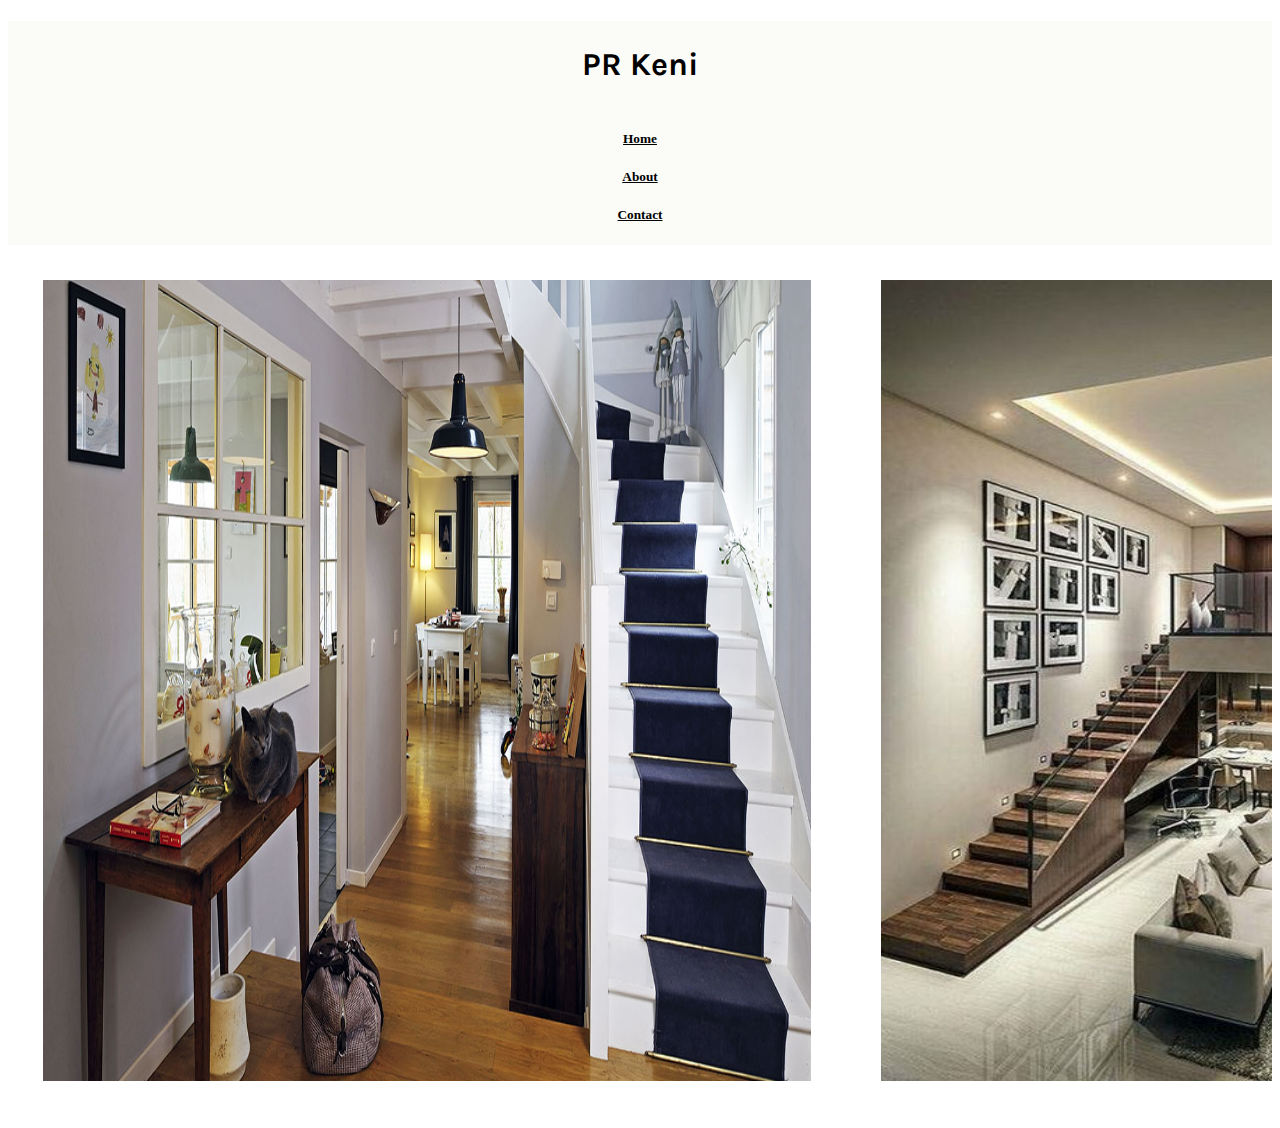
==== index.html @ 401a33f7 "done" ====
<!DOCTYPE html>
<html lang="en">
<head>
    <meta charset="UTF-8">
    <meta name="viewport" content="width=device-width, initial-scale=1.0">
    <title>PR Keni</title>

    <!---------- Bootstrap Links ---------->
    <link rel="stylesheet" href="https://cdn.jsdelivr.net/npm/bootstrap@4.5.3/dist/css/bootstrap.min.css"
        integrity="sha384-TX8t27EcRE3e/ihU7zmQxVncDAy5uIKz4rEkgIXeMed4M0jlfIDPvg6uqKI2xXr2" crossorigin="anonymous">
    <script src="https://code.jquery.com/jquery-3.5.1.slim.min.js"
        integrity="sha384-DfXdz2htPH0lsSSs5nCTpuj/zy4C+OGpamoFVy38MVBnE+IbbVYUew+OrCXaRkfj" crossorigin="anonymous">
    </script>
    <script src="https://cdn.jsdelivr.net/npm/popper.js@1.16.1/dist/umd/popper.min.js"
        integrity="sha384-9/reFTGAW83EW2RDu2S0VKaIzap3H66lZH81PoYlFhbGU+6BZp6G7niu735Sk7lN" crossorigin="anonymous">
    </script>
    <script src="https://cdn.jsdelivr.net/npm/bootstrap@4.5.3/dist/js/bootstrap.min.js"
        integrity="sha384-w1Q4orYjBQndcko6MimVbzY0tgp4pWB4lZ7lr30WKz0vr/aWKhXdBNmNb5D92v7s" crossorigin="anonymous">
    </script>

    <!---------- External Css ---------->
    <link rel="stylesheet" href="css/styles.css">

    <!-- Google Fonts -->
    <link rel="preconnect" href="https://fonts.gstatic.com">
    <link href="https://fonts.googleapis.com/css2?family=Montserrat&family=Karla&family=Roboto&display=swap" rel="stylesheet">

    <link rel="stylesheet" href="https://pro.fontawesome.com/releases/v5.10.0/css/all.css"
        integrity="sha384-AYmEC3Yw5cVb3ZcuHtOA93w35dYTsvhLPVnYs9eStHfGJvOvKxVfELGroGkvsg+p" crossorigin="anonymous" />


</head>
<body>
    <div class="row bar">
        <div class="col-md-2">
            <div class="header">
                <h1>PR Keni</h1>
            </div>
            <div class="links">
                <h5>
                    <a href="/">Home</a>
                </h5>
                <h5>
                    <a href="./pages/about.html">About</a>
                </h5>
                <h5>
                    <a href="./pages/contact.html">Contact</a>
                </h5>
            </div>
        </div>

        <div class="col-md-10">
            <scroll_view>
                <div class="image_view">
                    <img src="./media/images/1.jpg" alt="">
                </div>
                <div class="image_view">
                    <img src="./media/images/2.jpg" alt="">
                </div>
                <div class="image_view">
                    <img src="./media/images/3.jpeg" alt="">
                </div>
                <div class="image_view">
                    <img src="./media/images/4.jpg" alt="">
                </div>
                <div class="image_view">
                    <img src="./media/images/5.jpg" alt="">
                </div>
                <div class="image_view">
                    <img src="./media/images/6.jpg" alt="">
                </div>
                <div class="image_view">
                    <img src="./media/images/7.jpg" alt="">
                </div>
                <div class="image_view">
                    <img src="./media/images/8.jpg" alt="">
                </div>
            </scroll_view>
        </div>
    </div>

    <script>
        const scrollContainer = document.querySelector("scroll_view");

        scrollContainer.addEventListener("wheel", (e) => {
            e.preventDefault();
            scrollContainer.scrollLeft += e.deltaY * 0.30;
        })
    </script>

</body>
</html>
---- css/styles.css ----
.col-md-10{
    background-color: white;
}
.bar {
    background-color: #fbfbf8;
    margin: 0%;
}


.header h1 {
    font-family: "Karla";
    text-align: center;
    padding: 25px 0px;
}

.links {
    text-align: center;
}

.image_view img {
    margin: 35px;
    height: 89vh;
    width: 60vw;
}

scroll_view{
    overflow-x: hidden;
    display: flex;
}


.about_page h1, .contact_page h1 {
    padding: 25px;
    text-align: center;
}
.about_page p {
    padding: 0px 100px;
    text-align: center;
}
.address h5 {
    text-align: center;
}

.address address {
    text-align: center;
    font-style: italic;
}

a, a:hover {
    color: black;
}
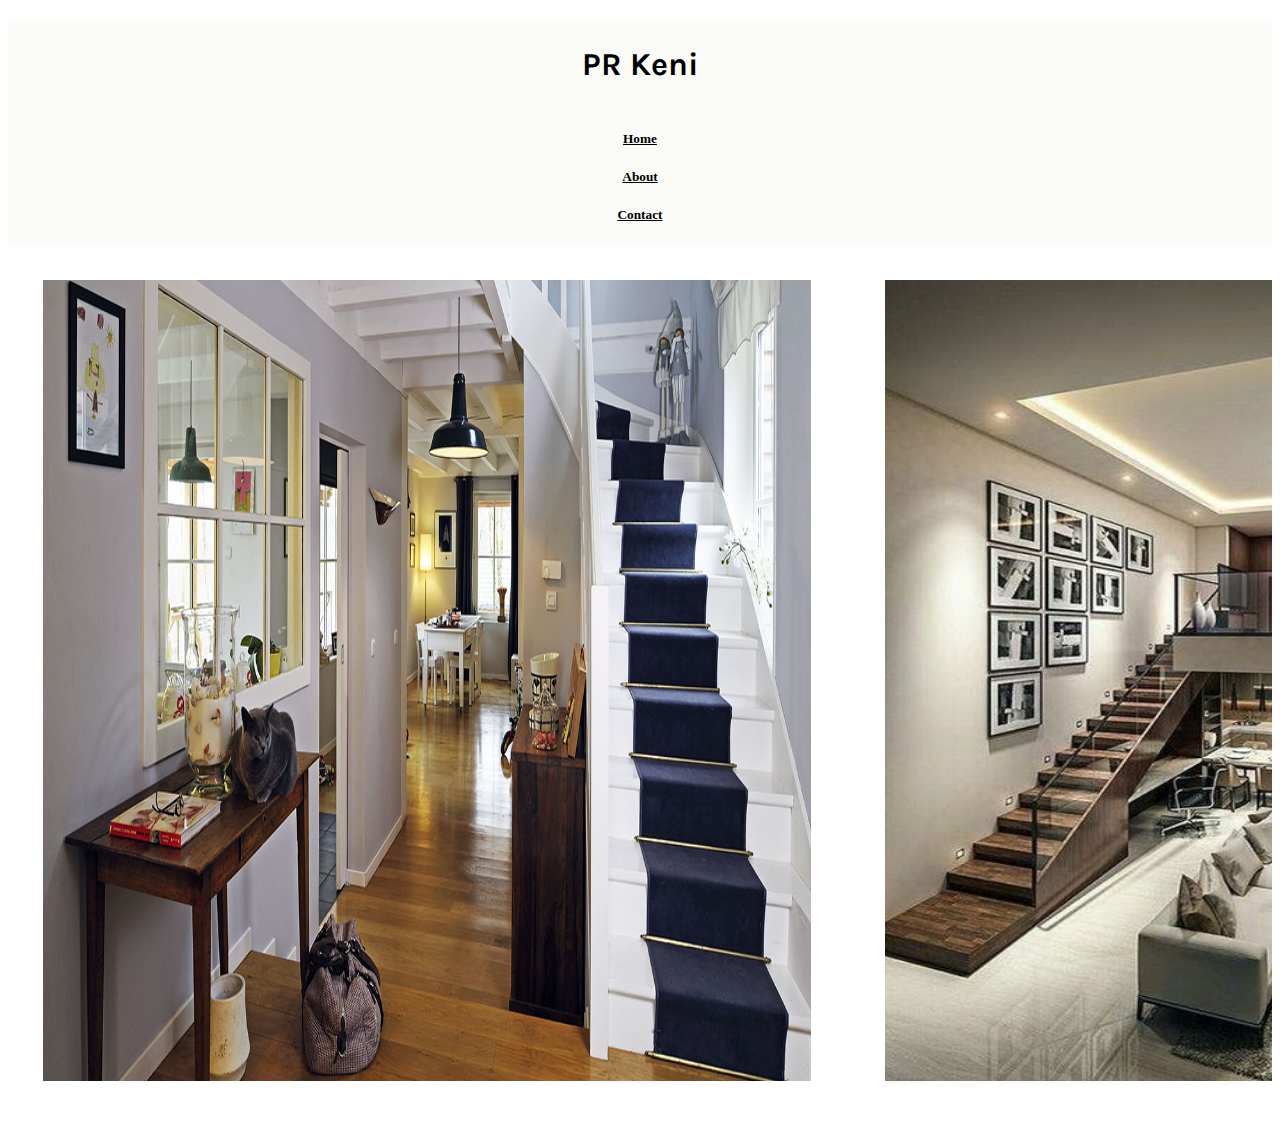
==== commit eb46f493: "new update" ====
--- a/index.html
+++ b/index.html
@@ -50,7 +50,7 @@
         </div>
 
         <div class="col-md-10">
-            <scroll_view>
+            <div class="scrollmenu" id="scroll_menu">
                 <div class="image_view">
                     <img src="./media/images/1.jpg" alt="">
                 </div>
@@ -75,12 +75,12 @@
                 <div class="image_view">
                     <img src="./media/images/8.jpg" alt="">
                 </div>
-            </scroll_view>
+            </div>
         </div>
     </div>
 
     <script>
-        const scrollContainer = document.querySelector("scroll_view");
+        const scrollContainer = document.getElementById("scroll_menu");
 
         scrollContainer.addEventListener("wheel", (e) => {
             e.preventDefault();
--- a/css/styles.css
+++ b/css/styles.css
@@ -1,3 +1,4 @@
+/* Universal styles */
 .col-md-10{
     background-color: white;
 }
@@ -6,6 +7,7 @@
     margin: 0%;
 }
 
+/* header all pages */
 
 .header h1 {
     font-family: "Karla";
@@ -17,26 +19,91 @@
     text-align: center;
 }
 
+/* homepage scrolling image view */
 .image_view img {
     margin: 35px;
     height: 89vh;
     width: 60vw;
 }
 
-scroll_view{
-    overflow-x: hidden;
-    display: flex;
+
+.scrollmenu::-webkit-scrollbar {
+    display: none;
 }
+div.scrollmenu {
+    overflow: auto;
+    white-space: nowrap;
+}
+  
+div.scrollmenu .image_view {
+    display: inline-block;
+    color: white;
+}
+  
 
+/* aboute page */
 
-.about_page h1, .contact_page h1 {
+.about_page h1 {
     padding: 25px;
     text-align: center;
+    font-family: "Karla";
 }
 .about_page p {
     padding: 0px 100px;
     text-align: center;
+    font-family: "Roboto";
 }
+
+.carousel_section {
+    margin: 0px 90px;
+    background-color: #c0d2cc;
+    border-radius: 8px;
+    padding: 48px 0 50px 0;
+}
+
+.name{
+    font-size: 22px;
+    color: black;
+    font-weight: 500;
+    padding-left: 15px;
+    position: absolute;
+    bottom: 10%;
+    left: 16px;
+    background-color: rgba(255, 255, 255, 0.836);
+    width: 90%;
+}
+.title {
+    font-size: 18px;
+    color: black;
+    font-weight: 500;
+    padding-left: 25px;
+    position: absolute;
+    bottom: 3%;
+    left: 16px;
+    background-color:rgba(255, 255, 255, 0.836);
+    width: 90%;
+}
+
+
+.carousel-control-next{
+    right: 43%;
+    top: 101%;
+    width: 40px;
+    height: 40px;
+    overflow: hidden;
+}
+.carousel-control-prev{
+    left: 43%;
+    top: 101%;
+    width: 40px;
+    height: 40px;
+    overflow: hidden;
+}
+.slide_prev, .slide_next{
+    height: 70px;
+}
+
+/* contact page */
 .address h5 {
     text-align: center;
 }
@@ -48,4 +115,8 @@
 
 a, a:hover {
     color: black;
+}
+.contact_page {
+    padding: 25px;
+    height: 100vh;
 }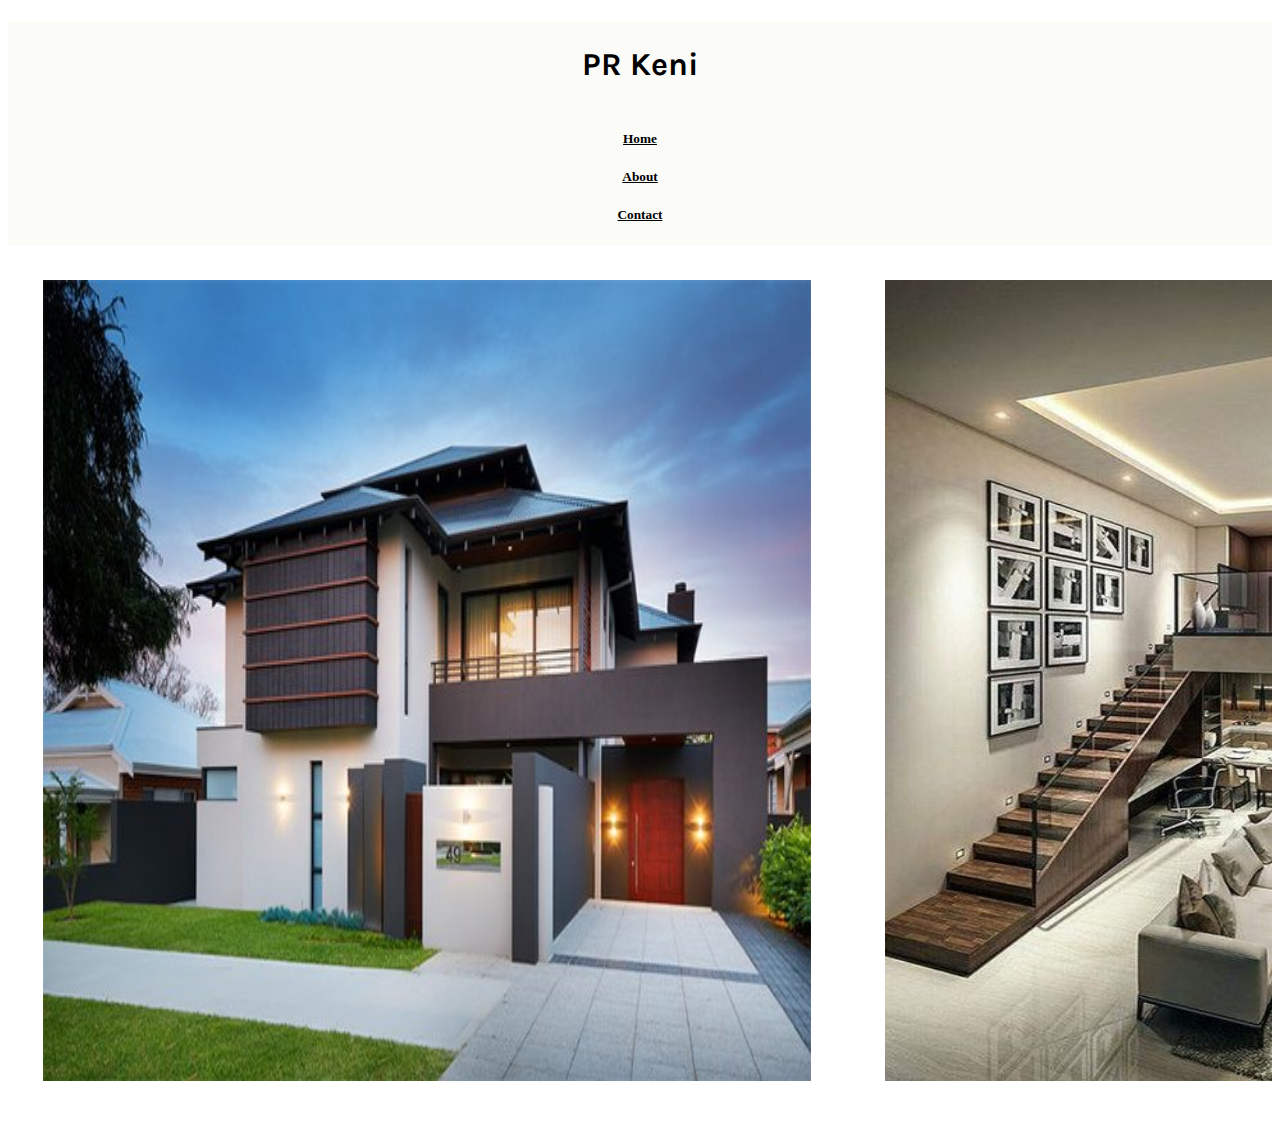
==== commit b3356b47: "data updated" ====
--- a/index.html
+++ b/index.html
@@ -31,8 +31,29 @@
 
 </head>
 <body>
+    <nav class="navbar navbar-expand-lg navbar-light bg-light mobile_nav">
+        <a class="navbar-brand" href="#">PR Keni</a>
+        <button class="navbar-toggler" type="button" data-toggle="collapse" data-target="#navbarSupportedContent" aria-controls="navbarSupportedContent" aria-expanded="false" aria-label="Toggle navigation">
+          <span class="navbar-toggler-icon"></span>
+        </button>
+      
+        <div class="collapse navbar-collapse" id="navbarSupportedContent">
+            <ul class="navbar-nav mr-auto">
+                <li class="nav-item active">
+                    <a class="nav-link" href="/">Home</a>
+                </li>
+                <li class="nav-item active">
+                    <a class="nav-link" href="./pages/about.html">About</a>
+                </li>
+                <li class="nav-item active">
+                    <a class="nav-link" href="./pages/contact.html">Contact</a>
+                </li>
+            </ul>
+        </div>
+    </nav>
+
     <div class="row bar">
-        <div class="col-md-2">
+        <div class="col-md-2 horizontal_nav">
             <div class="header">
                 <h1>PR Keni</h1>
             </div>
@@ -52,7 +73,7 @@
         <div class="col-md-10">
             <div class="scrollmenu" id="scroll_menu">
                 <div class="image_view">
-                    <img src="./media/images/1.jpg" alt="">
+                    <img src="./media/images/8.jpg" alt="">
                 </div>
                 <div class="image_view">
                     <img src="./media/images/2.jpg" alt="">
@@ -73,7 +94,7 @@
                     <img src="./media/images/7.jpg" alt="">
                 </div>
                 <div class="image_view">
-                    <img src="./media/images/8.jpg" alt="">
+                    <img src="./media/images/1.jpg" alt="">
                 </div>
             </div>
         </div>
--- a/css/styles.css
+++ b/css/styles.css
@@ -8,6 +8,7 @@
 }
 
 /* header all pages */
+
 
 .header h1 {
     font-family: "Karla";
@@ -48,7 +49,7 @@
     text-align: center;
     font-family: "Karla";
 }
-.about_page p {
+.about_page > p {
     padding: 0px 100px;
     text-align: center;
     font-family: "Roboto";
@@ -56,9 +57,10 @@
 
 .carousel_section {
     margin: 0px 90px;
-    background-color: #c0d2cc;
+    background-color: white;
     border-radius: 8px;
-    padding: 48px 0 50px 0;
+    padding: 48px 30px 50px 20px;
+    border: 1px solid black;
 }
 
 .name{
@@ -119,4 +121,139 @@
 .contact_page {
     padding: 25px;
     height: 100vh;
+}
+.input_fields {
+    width: 50%;
+}
+
+/*----------------Small Size Devices----------------*/
+@media (min-device-width: 251px) and (max-device-width: 320px) {
+    .horizontal_nav, .about_carousel_desk {
+        display: none;
+    }
+    .image_view img {
+        margin: 10px;
+        height: 300px;
+        width: 270px;
+    }
+    #scroll_menu{
+        padding-top: 100px;
+    }
+    .about_page h1 {
+        padding: 5px;
+        text-align: center;
+        font-family: "Karla";
+    }
+    .about_page p {
+        padding: 0px 10px;
+        text-align: center;
+        font-family: "Roboto";
+    }
+    .carousel_section {
+        margin: 0px;
+    }
+    .input_fields {
+        width: 100%;
+    }
+    
+    .model_card {
+        width: 235px;
+    }
+}
+
+
+/*----------------Medium Size Devices----------------*/
+@media (min-device-width: 321px) and (max-device-width: 375px) {
+    .horizontal_nav, .about_carousel_desk {
+        display: none;
+    }
+    .image_view img {
+        margin: 10px;
+        height: 360px;
+        width: 325px;
+    }
+    #scroll_menu{
+        padding-top: 100px;
+    }
+    .about_page h1 {
+        padding: 5px;
+        text-align: center;
+        font-family: "Karla";
+    }
+    .about_page p {
+        padding: 0px 10px;
+        text-align: center;
+        font-family: "Roboto";
+    }
+    .carousel_section {
+        margin: 0px;
+    }
+    
+    .input_fields {
+        width: 100%;
+    }
+    .model_card {
+        width: 235px;
+    }
+}
+
+
+/*----------------Large Size Devices----------------*/
+@media (min-device-width: 376px) and (max-device-width: 425px) {
+    .horizontal_nav, .about_carousel_desk {
+        display: none;
+    }
+    .image_view img {
+        margin: 10px;
+        height: 395px;
+        width: 375px;
+    }
+    #scroll_menu{
+        padding-top: 100px;
+    }
+    .about_page h1 {
+        padding: 5px;
+        text-align: center;
+        font-family: "Karla";
+    }
+    .about_page p {
+        padding: 0px 10px;
+        text-align: center;
+        font-family: "Roboto";
+    }
+    .carousel_section {
+        margin: 0px;
+    }
+        
+    .input_fields {
+        width: 100%;
+    }
+    .model_card {
+        width: 290px;
+    }
+}
+
+
+/*----------------Tablet Size Devices----------------*/
+@media (min-device-width: 426px) and (max-device-width: 768px) {
+    .mobile_nav, .about_carousel_moba {
+        display: none;
+    }
+    .carousel_section {
+        margin: 0px;
+    }
+        
+    .input_fields {
+        width: 75%;
+    }
+}
+
+@media (min-device-width: 1024px) {
+    .mobile_nav, .about_carousel_moba {
+        display: none;
+    }
+    .model_card {
+        width: 21rem; 
+        position: relative;
+    }
 }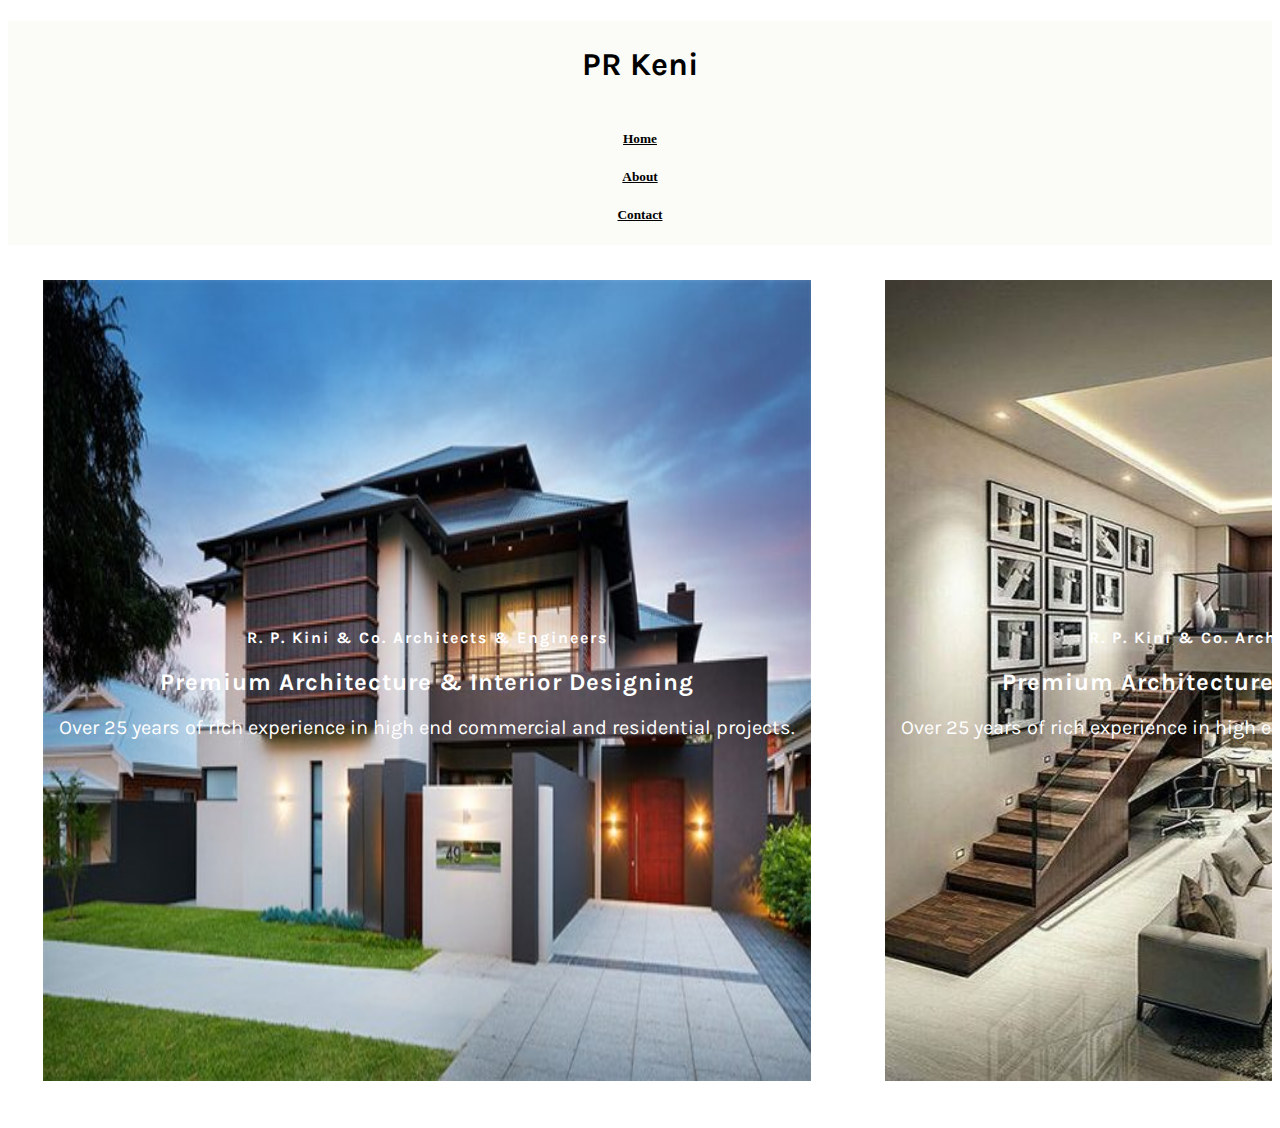
==== commit 4ab2f37f: "new update" ====
--- a/index.html
+++ b/index.html
@@ -71,30 +71,71 @@
         </div>
 
         <div class="col-md-10">
+            
             <div class="scrollmenu" id="scroll_menu">
                 <div class="image_view">
                     <img src="./media/images/8.jpg" alt="">
+                    <div class="home_text">
+                        <h4>R. P. Kini & Co. Architects & Engineers</h4>
+                        <h2>Premium Architecture & Interior Designing</h2>
+                        <p>Over 25 years of rich experience in high end commercial and residential projects.</p>
+                    </div>
                 </div>
                 <div class="image_view">
                     <img src="./media/images/2.jpg" alt="">
+                    <div class="home_text">
+                        <h4>R. P. Kini & Co. Architects & Engineers</h4>
+                        <h2>Premium Architecture & Interior Designing</h2>
+                        <p>Over 25 years of rich experience in high end commercial and residential projects.</p>
+                    </div>
                 </div>
                 <div class="image_view">
                     <img src="./media/images/3.jpeg" alt="">
+                    <div class="home_text">
+                        <h4>R. P. Kini & Co. Architects & Engineers</h4>
+                        <h2>Premium Architecture & Interior Designing</h2>
+                        <p>Over 25 years of rich experience in high end commercial and residential projects.</p>
+                    </div>
                 </div>
                 <div class="image_view">
                     <img src="./media/images/4.jpg" alt="">
+                    <div class="home_text">
+                        <h4>R. P. Kini & Co. Architects & Engineers</h4>
+                        <h2>Premium Architecture & Interior Designing</h2>
+                        <p>Over 25 years of rich experience in high end commercial and residential projects.</p>
+                    </div>
                 </div>
                 <div class="image_view">
                     <img src="./media/images/5.jpg" alt="">
+                    <div class="home_text">
+                        <h4>R. P. Kini & Co. Architects & Engineers</h4>
+                        <h2>Premium Architecture & Interior Designing</h2>
+                        <p>Over 25 years of rich experience in high end commercial and residential projects.</p>
+                    </div>
                 </div>
                 <div class="image_view">
                     <img src="./media/images/6.jpg" alt="">
+                    <div class="home_text">
+                        <h4>R. P. Kini & Co. Architects & Engineers</h4>
+                        <h2>Premium Architecture & Interior Designing</h2>
+                        <p>Over 25 years of rich experience in high end commercial and residential projects.</p>
+                    </div>
                 </div>
                 <div class="image_view">
                     <img src="./media/images/7.jpg" alt="">
+                    <div class="home_text">
+                        <h4>R. P. Kini & Co. Architects & Engineers</h4>
+                        <h2>Premium Architecture & Interior Designing</h2>
+                        <p>Over 25 years of rich experience in high end commercial and residential projects.</p>
+                    </div>
                 </div>
                 <div class="image_view">
                     <img src="./media/images/1.jpg" alt="">
+                    <div class="home_text">
+                        <h4>R. P. Kini & Co. Architects & Engineers</h4>
+                        <h2>Premium Architecture & Interior Designing</h2>
+                        <p>Over 25 years of rich experience in high end commercial and residential projects.</p>
+                    </div>
                 </div>
             </div>
         </div>
--- a/css/styles.css
+++ b/css/styles.css
@@ -27,6 +27,10 @@
     width: 60vw;
 }
 
+.image_view {
+    position: relative;
+}
+
 
 .scrollmenu::-webkit-scrollbar {
     display: none;
@@ -41,7 +45,34 @@
     color: white;
 }
   
-
+.home_text {
+    width: inherit;
+    text-align: center;
+    position: absolute;
+    top: 50%;
+    left: 50%;
+    transform: translate(-50%, -50%);
+    color: white;
+}
+
+.home_text > h4 {
+    font-weight: 700;
+    text-shadow: none;
+    font-family: "Karla";
+    letter-spacing: 2px;
+}
+
+.home_text > h2 {
+    text-shadow: none;
+    letter-spacing: 1px;
+    font-family: "Karla";
+}
+
+.home_text > p {
+    font-size: 20px;
+    text-shadow: none;
+    font-family: "Karla";
+}
 /* aboute page */
 
 .about_page h1 {
@@ -123,8 +154,57 @@
     height: 100vh;
 }
 .input_fields {
-    width: 50%;
-}
+    border: none;
+    border-bottom: 2px solid black;
+    border-radius: 0%;
+    box-shadow: none;
+}
+
+.input_fields:focus{
+    box-shadow: none;
+}
+
+
+.contact_card {
+    padding: 26px 30px;
+    -webkit-box-shadow: 0 10px 15px #4b4b4b;
+            box-shadow: 0 10px 15px #4b4b4b;
+    -webkit-transition: margin-top 0.5s;
+    transition: margin-top 0.5s;
+}
+
+.contact_card a {
+    text-decoration: none;
+}
+
+.contact_card .c_ico {
+    text-align: center;
+    color: black;
+    font-size: 60px;
+    opacity: 0.7;
+}
+
+.contact_card .c_ico2 {
+    padding-top: 7.5px;
+    padding-bottom: 7.5px;
+    text-align: center;
+    color: black;
+    font-size: 50px;
+    opacity: 0.7;
+}
+
+.contact_card .c_text {
+    text-align: center;
+    color: black;
+    font-size: 20px;
+    opacity: 0.9;
+}
+
+.contact_card:hover {
+    margin-top: -15px;  
+}
+
+
 
 /*----------------Small Size Devices----------------*/
 @media (min-device-width: 251px) and (max-device-width: 320px) {
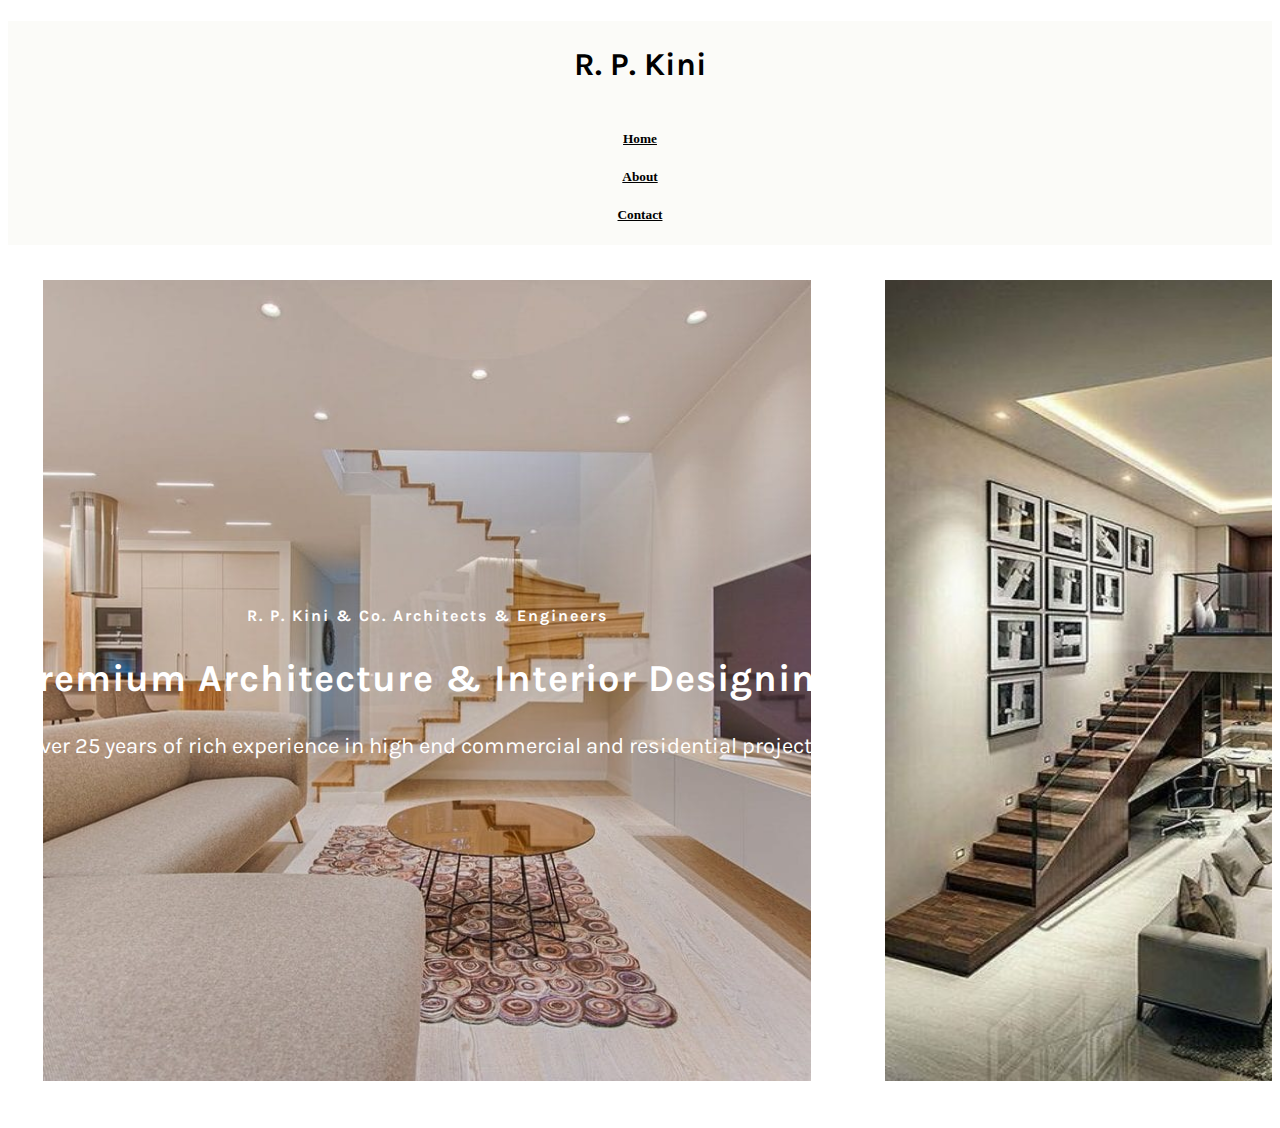
==== commit 17f9bddc: "new update" ====
--- a/index.html
+++ b/index.html
@@ -3,7 +3,7 @@
 <head>
     <meta charset="UTF-8">
     <meta name="viewport" content="width=device-width, initial-scale=1.0">
-    <title>PR Keni</title>
+    <title>R. P. Kini & Co. Architects & Engineers</title>
 
     <!---------- Bootstrap Links ---------->
     <link rel="stylesheet" href="https://cdn.jsdelivr.net/npm/bootstrap@4.5.3/dist/css/bootstrap.min.css"
@@ -32,7 +32,7 @@
 </head>
 <body>
     <nav class="navbar navbar-expand-lg navbar-light bg-light mobile_nav">
-        <a class="navbar-brand" href="#">PR Keni</a>
+        <a class="navbar-brand" href="#">R. P. Kini</a>
         <button class="navbar-toggler" type="button" data-toggle="collapse" data-target="#navbarSupportedContent" aria-controls="navbarSupportedContent" aria-expanded="false" aria-label="Toggle navigation">
           <span class="navbar-toggler-icon"></span>
         </button>
@@ -55,7 +55,7 @@
     <div class="row bar">
         <div class="col-md-2 horizontal_nav">
             <div class="header">
-                <h1>PR Keni</h1>
+                <h1>R. P. Kini</h1>
             </div>
             <div class="links">
                 <h5>
@@ -74,7 +74,7 @@
             
             <div class="scrollmenu" id="scroll_menu">
                 <div class="image_view">
-                    <img src="./media/images/8.jpg" alt="">
+                    <img src="./media/images/3.jpeg" alt="">
                     <div class="home_text">
                         <h4>R. P. Kini & Co. Architects & Engineers</h4>
                         <h2>Premium Architecture & Interior Designing</h2>
@@ -83,59 +83,24 @@
                 </div>
                 <div class="image_view">
                     <img src="./media/images/2.jpg" alt="">
-                    <div class="home_text">
-                        <h4>R. P. Kini & Co. Architects & Engineers</h4>
-                        <h2>Premium Architecture & Interior Designing</h2>
-                        <p>Over 25 years of rich experience in high end commercial and residential projects.</p>
-                    </div>
                 </div>
                 <div class="image_view">
-                    <img src="./media/images/3.jpeg" alt="">
-                    <div class="home_text">
-                        <h4>R. P. Kini & Co. Architects & Engineers</h4>
-                        <h2>Premium Architecture & Interior Designing</h2>
-                        <p>Over 25 years of rich experience in high end commercial and residential projects.</p>
-                    </div>
+                    <img src="./media/images/8.jpg" alt="">
                 </div>
                 <div class="image_view">
                     <img src="./media/images/4.jpg" alt="">
-                    <div class="home_text">
-                        <h4>R. P. Kini & Co. Architects & Engineers</h4>
-                        <h2>Premium Architecture & Interior Designing</h2>
-                        <p>Over 25 years of rich experience in high end commercial and residential projects.</p>
-                    </div>
                 </div>
                 <div class="image_view">
                     <img src="./media/images/5.jpg" alt="">
-                    <div class="home_text">
-                        <h4>R. P. Kini & Co. Architects & Engineers</h4>
-                        <h2>Premium Architecture & Interior Designing</h2>
-                        <p>Over 25 years of rich experience in high end commercial and residential projects.</p>
-                    </div>
                 </div>
                 <div class="image_view">
                     <img src="./media/images/6.jpg" alt="">
-                    <div class="home_text">
-                        <h4>R. P. Kini & Co. Architects & Engineers</h4>
-                        <h2>Premium Architecture & Interior Designing</h2>
-                        <p>Over 25 years of rich experience in high end commercial and residential projects.</p>
-                    </div>
                 </div>
                 <div class="image_view">
                     <img src="./media/images/7.jpg" alt="">
-                    <div class="home_text">
-                        <h4>R. P. Kini & Co. Architects & Engineers</h4>
-                        <h2>Premium Architecture & Interior Designing</h2>
-                        <p>Over 25 years of rich experience in high end commercial and residential projects.</p>
-                    </div>
                 </div>
                 <div class="image_view">
                     <img src="./media/images/1.jpg" alt="">
-                    <div class="home_text">
-                        <h4>R. P. Kini & Co. Architects & Engineers</h4>
-                        <h2>Premium Architecture & Interior Designing</h2>
-                        <p>Over 25 years of rich experience in high end commercial and residential projects.</p>
-                    </div>
                 </div>
             </div>
         </div>
--- a/css/styles.css
+++ b/css/styles.css
@@ -64,12 +64,15 @@
 
 .home_text > h2 {
     text-shadow: none;
+    font-weight: bold;
+    text-shadow: none;
     letter-spacing: 1px;
     font-family: "Karla";
+    font-size: 38px;
 }
 
 .home_text > p {
-    font-size: 20px;
+    font-size: 22px;
     text-shadow: none;
     font-family: "Karla";
 }
@@ -239,6 +242,17 @@
     .model_card {
         width: 235px;
     }
+    .home_text > h4 {
+        font-size: 9px;
+    }
+    
+    .home_text > h2 {
+        font-size: 11px;
+    }
+    
+    .home_text > p {
+        font-size: 7px;
+    }
 }
 
 
@@ -275,6 +289,17 @@
     .model_card {
         width: 235px;
     }
+    .home_text > h4 {
+        font-size: 11px;
+    }
+    
+    .home_text > h2 {
+        font-size: 14px;
+    }
+    
+    .home_text > p {
+        font-size: 8px;
+    }
 }
 
 
@@ -311,6 +336,17 @@
     .model_card {
         width: 290px;
     }
+    .home_text > h4 {
+        font-size: 13px;
+    }
+    
+    .home_text > h2 {
+        font-size: 16px;
+    }
+    
+    .home_text > p {
+        font-size: 9px;
+    }
 }
 
 
@@ -326,6 +362,17 @@
     .input_fields {
         width: 75%;
     }
+    .home_text > h4 {
+        font-size: 16px;
+    }
+    
+    .home_text > h2 {
+        font-size: 19px;
+    }
+    
+    .home_text > p {
+        font-size: 12px;
+    }
 }
 
 @media (min-device-width: 1024px) {
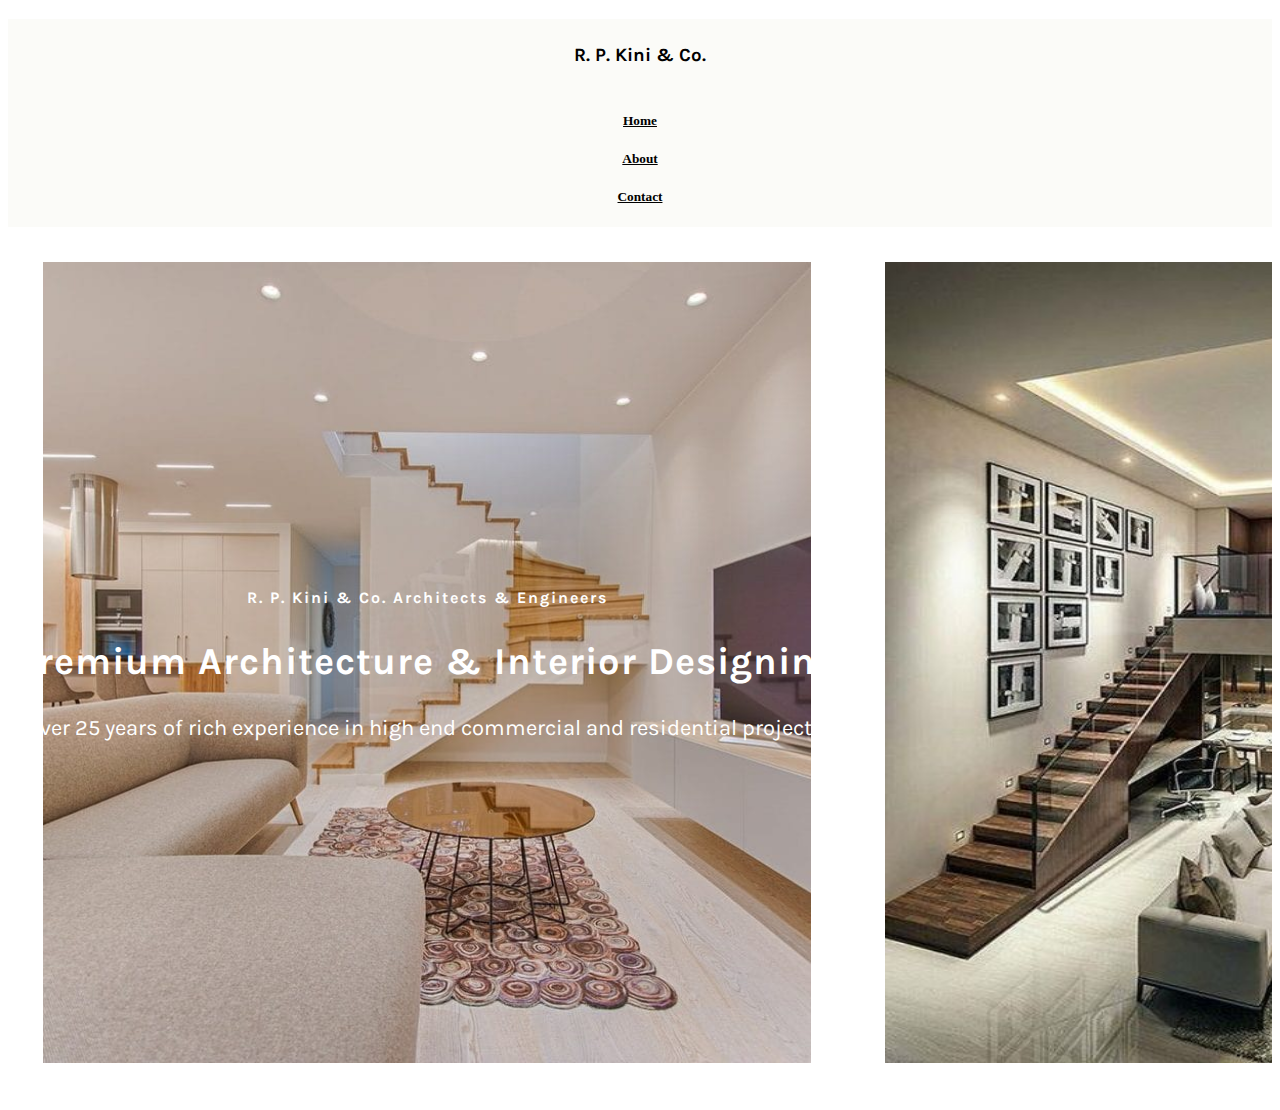
==== commit 8c01d029: "new update" ====
--- a/index.html
+++ b/index.html
@@ -32,7 +32,7 @@
 </head>
 <body>
     <nav class="navbar navbar-expand-lg navbar-light bg-light mobile_nav">
-        <a class="navbar-brand" href="#">R. P. Kini</a>
+        <a class="navbar-brand" href="#">R. P. Kini & Co.</a>
         <button class="navbar-toggler" type="button" data-toggle="collapse" data-target="#navbarSupportedContent" aria-controls="navbarSupportedContent" aria-expanded="false" aria-label="Toggle navigation">
           <span class="navbar-toggler-icon"></span>
         </button>
@@ -55,7 +55,7 @@
     <div class="row bar">
         <div class="col-md-2 horizontal_nav">
             <div class="header">
-                <h1>R. P. Kini</h1>
+                <h3>R. P. Kini & Co.</h3>
             </div>
             <div class="links">
                 <h5>
--- a/css/styles.css
+++ b/css/styles.css
@@ -10,7 +10,7 @@
 /* header all pages */
 
 
-.header h1 {
+.header h3 {
     font-family: "Karla";
     text-align: center;
     padding: 25px 0px;
